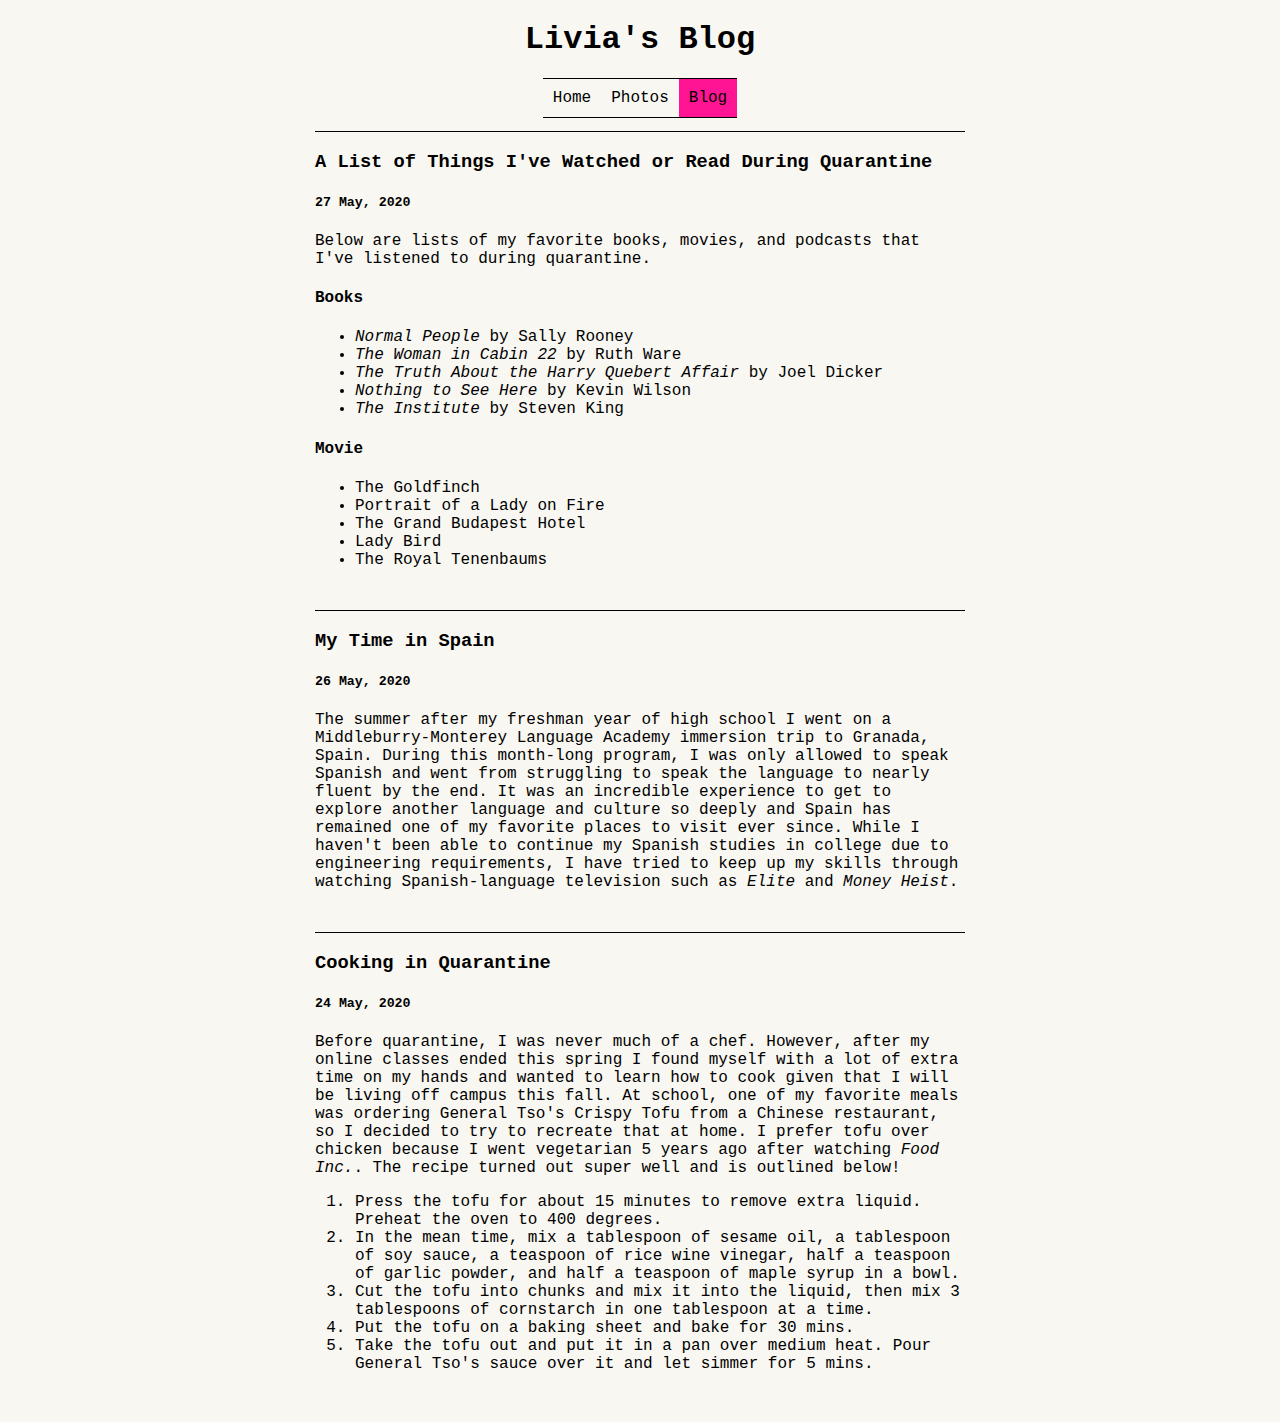
==== portfolio/src/main/webapp/blog.html @ 12d3fe1b "better styling, JavaScript button to change the background" ====
<!DOCTYPE html>
<html>
  <head>
    <meta charset="UTF-8">
    <title>Livia's Blog</title>
    <link rel="stylesheet" href="style.css">
    <script src="script.js"></script>
  </head>
  <body>
    <div id="content">
      <h1>Livia's Blog</h1>
      <div class="navbar">
        <a href="/index.html" class="nav">Home</a>
        <a href="/images.html" class="nav">Photos</a>
        <a href="/blog.html" class="nav active">Blog</a>
      </div>

      <div class="post">
      <h3>A List of Things I've Watched or Read During Quarantine</h3>
      <h5>27 May, 2020</h5>
      <p> Below are lists of my favorite books, movies, and
          podcasts that I've listened to during quarantine.</p>
      <h4>Books</h4>
      <ul>
        <li><i>Normal People</i> by Sally Rooney</li>
        <li><i>The Woman in Cabin 22</i> by Ruth Ware</li>
        <li><i>The Truth About the Harry Quebert Affair</i> by Joel Dicker</li>
        <li><i>Nothing to See Here</i> by Kevin Wilson</li>
        <li><i>The Institute</i> by Steven King</li>
      </ul>
      <h4>Movie</h4>
      <ul>
        <li>The Goldfinch</li>
        <li>Portrait of a Lady on Fire</li>
        <li>The Grand Budapest Hotel</li>
        <li>Lady Bird</li>
        <li>The Royal Tenenbaums</li>
      </ul>
      </div>
      
      <div class="post">
      <h3>My Time in Spain</h3>
      <h5>26 May, 2020</h5>
      <p>The summer after my freshman year of high school I went on a
          Middleburry-Monterey Language Academy immersion trip to
          Granada, Spain. During this month-long program, I was only
          allowed to speak Spanish and went from struggling to speak
          the language to nearly fluent by the end. It was an incredible
          experience to get to explore another language and culture so
          deeply and Spain has remained one of my favorite places to
          visit ever since. While I haven't been able to continue my
          Spanish studies in college due to engineering requirements,
          I have tried to keep up my skills through watching
          Spanish-language television such as <i>Elite</i>
          and <i>Money Heist</i>.</p>
      </div>
      
      <div class="post">
      <h3>Cooking in Quarantine</h3>
      <h5>24 May, 2020</h5>
      <p>Before quarantine, I was never much of a chef. However, after
          my online classes ended this spring I found myself with a
          lot of extra time on my hands and wanted to learn how to
          cook given that I will be living off campus this fall. At
          school, one of my favorite meals was ordering General Tso's
          Crispy Tofu from a Chinese restaurant, so I decided to try to
          recreate that at home. I prefer tofu over chicken because I
          went vegetarian 5 years ago after watching <i>Food Inc.</i>.
          The recipe turned out super well and is outlined below!</p>
      <ol>
        <li>Press the tofu for about 15 minutes to remove extra liquid.
            Preheat the oven to 400 degrees.
        </li>
        <li>In the mean time, mix a tablespoon of sesame oil, a tablespoon
            of soy sauce, a teaspoon of rice wine vinegar, half a teaspoon
            of garlic powder, and half a teaspoon of maple syrup in a bowl.
        </li>
        <li>Cut the tofu into chunks and mix it into the liquid, then
            mix 3 tablespoons of cornstarch in one tablespoon at a time.
        </li>
        <li>Put the tofu on a baking sheet and bake for 30 mins.</li>
        <li>Take the tofu out and put it in a pan over medium heat.
            Pour General Tso's sauce over it and let simmer for 5 mins.
        </li>
      </ol>
      </div>
  </div>
  </body>
</html>
---- portfolio/src/main/webapp/style.css ----
#content {
  margin-left: auto;
  margin-right: auto;
  width: 650px;
}

#photos {
  margin-left: auto;
  margin-right: auto;
  width: 1000px;
}

#content h1 {
  text-align: center;
}

.navbar {
    text-align: center;
    margin: 0 auto;
    padding-bottom: 15px;
}

body {
    background-color: #F9F7F2;
}

.active {
    background-color: deeppink;
}

.post {
    border-top: thin solid black;
    padding-bottom: 25px;
}

.nav {
  display: inline-block;
  padding: 10px;
  margin: -2px;
  text-decoration: none;
  border-top: thin solid black;
  border-bottom: thin solid black;
  color: black;
}

.nav:hover {
    background-color: deeppink;
}

#greeting-container {
  margin-top: 20px;
}

.image-thumbnails {
  display: flex;
  flex-wrap: wrap;
  justify-content: center;
}

.image-thumbnails img {
  margin: 10px;
  max-height: 200px;
  max-width: 200px;
}

.image-thumbnails img:hover {
  border: thick solid black;
}

#random-image-container img {
  margin-top: 20px;
}

h1 {
    font-family: "courier";
}

h3 {
    font-family: "courier";
}

h4 {
    font-family: "courier";
}

h5 {
    font-family: "courier";
}

p {
    font-family: "courier";
}

a {
    font-family: "courier";
}

li {
    font-family: "courier";
}

ol {
    font-family: "courier";
}

ul {
    font-family: "courier";
}
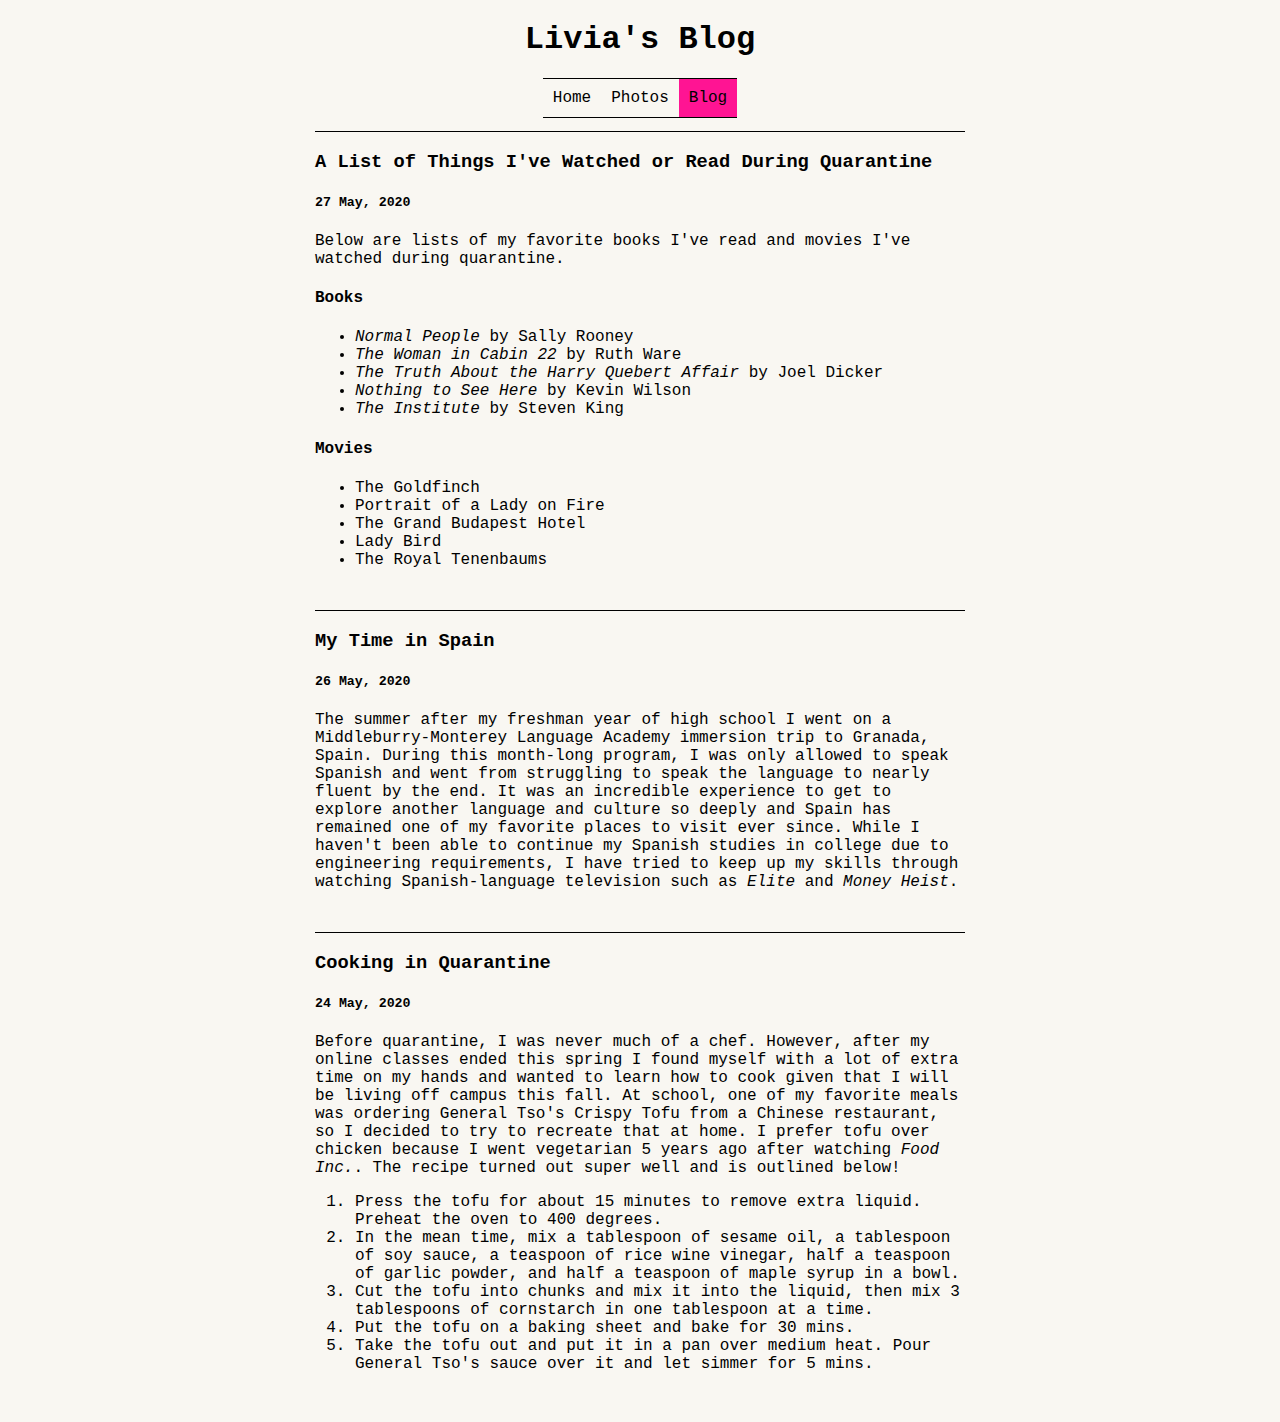
==== commit cc72432e: "JavaScript functionality to put captions up on mouseover on pictures" ====
--- a/portfolio/src/main/webapp/blog.html
+++ b/portfolio/src/main/webapp/blog.html
@@ -18,8 +18,8 @@
       <div class="post">
       <h3>A List of Things I've Watched or Read During Quarantine</h3>
       <h5>27 May, 2020</h5>
-      <p> Below are lists of my favorite books, movies, and
-          podcasts that I've listened to during quarantine.</p>
+      <p> Below are lists of my favorite books I've read and
+          movies I've watched during quarantine.</p>
       <h4>Books</h4>
       <ul>
         <li><i>Normal People</i> by Sally Rooney</li>
@@ -28,7 +28,7 @@
         <li><i>Nothing to See Here</i> by Kevin Wilson</li>
         <li><i>The Institute</i> by Steven King</li>
       </ul>
-      <h4>Movie</h4>
+      <h4>Movies</h4>
       <ul>
         <li>The Goldfinch</li>
         <li>Portrait of a Lady on Fire</li>
--- a/portfolio/src/main/webapp/style.css
+++ b/portfolio/src/main/webapp/style.css
@@ -18,6 +18,19 @@
     text-align: center;
     margin: 0 auto;
     padding-bottom: 15px;
+}
+
+.hidden {
+    display: none;
+}
+
+.caption {
+    height: 220px;
+    width: 220px;
+    text-align: center;
+    background-color: #F0F0F0;
+    opacity: .5;
+    padding-top: 50px;
 }
 
 body {
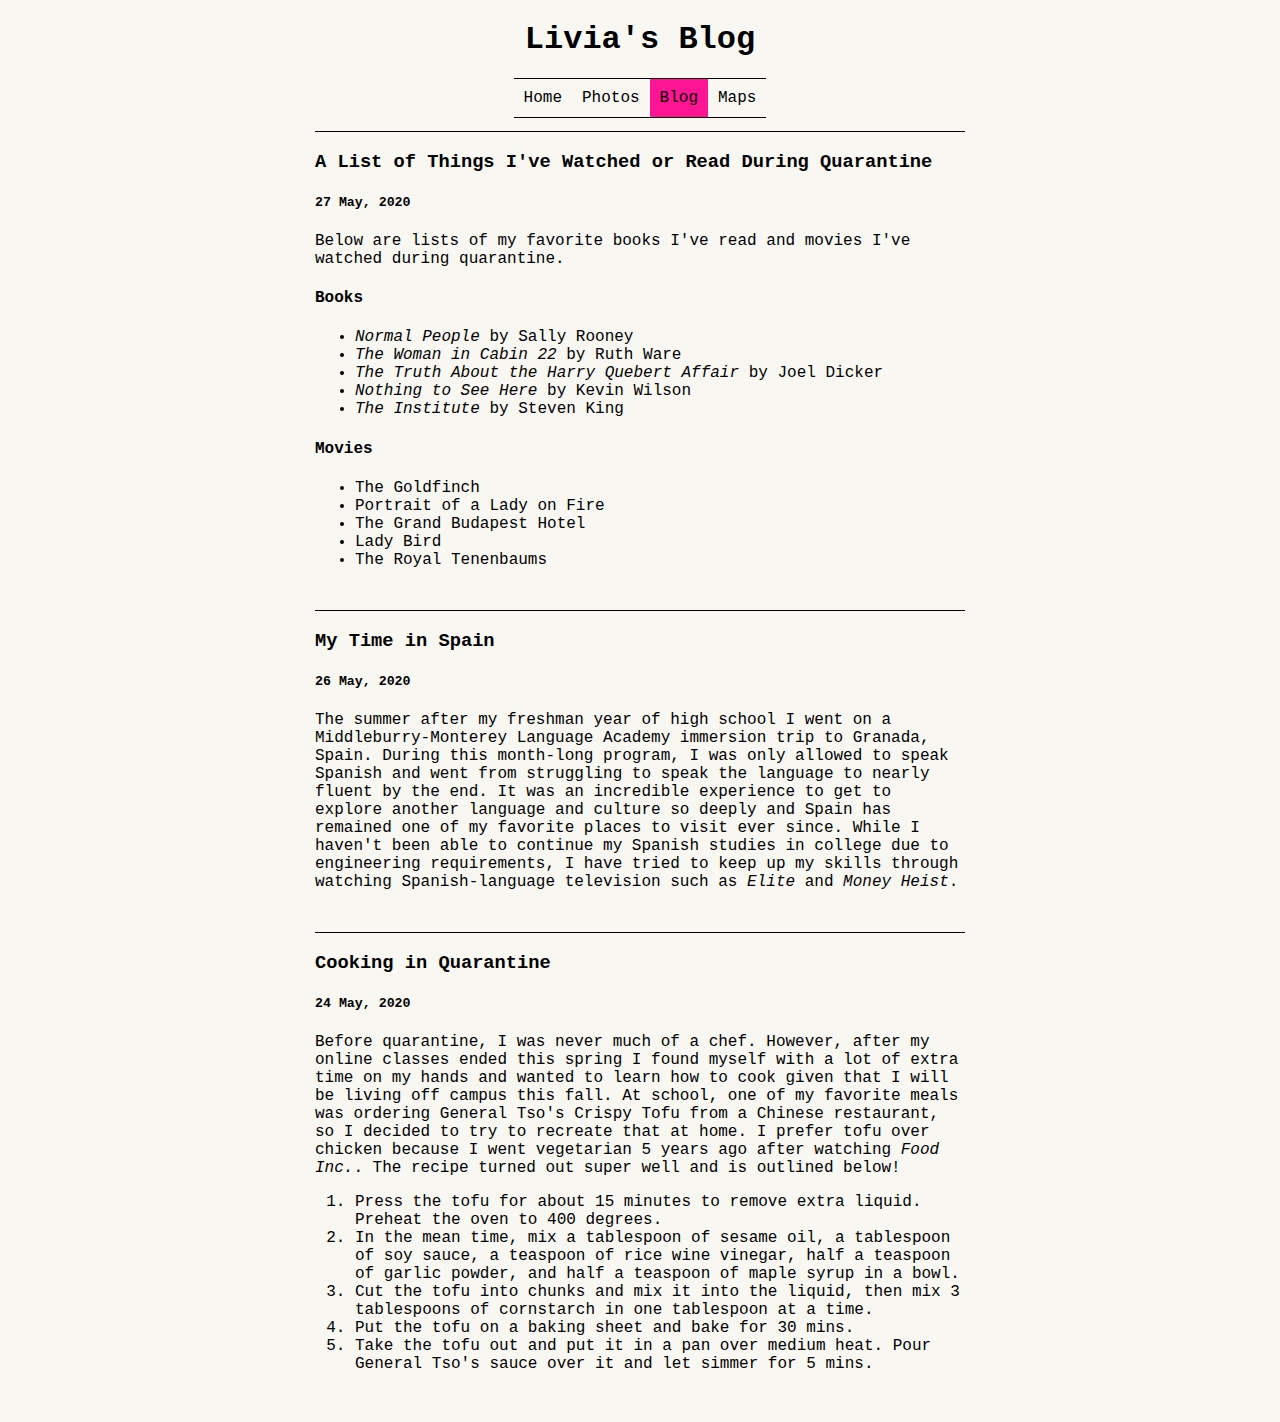
==== commit 90b57f8f: "added a basic map" ====
--- a/portfolio/src/main/webapp/blog.html
+++ b/portfolio/src/main/webapp/blog.html
@@ -1,89 +1,80 @@
 <!DOCTYPE html>
-<html>
-  <head>
-    <meta charset="UTF-8">
-    <title>Livia's Blog</title>
-    <link rel="stylesheet" href="style.css">
-    <script src="script.js"></script>
-  </head>
-  <body>
-    <div id="content">
-      <h1>Livia's Blog</h1>
-      <div class="navbar">
-        <a href="/index.html" class="nav">Home</a>
-        <a href="/images.html" class="nav">Photos</a>
-        <a href="/blog.html" class="nav active">Blog</a>
-      </div>
+<meta charset="utf-8">
+<title>Livia's Blog</title>
+<link rel="stylesheet" href="style.css">
+<script src="script.js"></script>
+<div id="content">
+  <h1>Livia's Blog</h1>
+  <nav>
+    <a href="/index.html" class="nav">Home</a>
+    <a href="/images.html" class="nav">Photos</a>
+    <a href="/blog.html" class="nav active">Blog</a>
+    <a href="/maps.html" class="nav">Maps</a>
+  </nav>
 
-      <div class="post">
-      <h3>A List of Things I've Watched or Read During Quarantine</h3>
-      <h5>27 May, 2020</h5>
-      <p> Below are lists of my favorite books I've read and
+  <article>
+    <h3>A List of Things I've Watched or Read During Quarantine</h3>
+    <h5>27 May, 2020</h5>
+    <p> Below are lists of my favorite books I've read and
           movies I've watched during quarantine.</p>
-      <h4>Books</h4>
-      <ul>
-        <li><i>Normal People</i> by Sally Rooney</li>
-        <li><i>The Woman in Cabin 22</i> by Ruth Ware</li>
-        <li><i>The Truth About the Harry Quebert Affair</i> by Joel Dicker</li>
-        <li><i>Nothing to See Here</i> by Kevin Wilson</li>
-        <li><i>The Institute</i> by Steven King</li>
-      </ul>
-      <h4>Movies</h4>
-      <ul>
-        <li>The Goldfinch</li>
-        <li>Portrait of a Lady on Fire</li>
-        <li>The Grand Budapest Hotel</li>
-        <li>Lady Bird</li>
-        <li>The Royal Tenenbaums</li>
-      </ul>
-      </div>
+    <h4>Books</h4>
+    <ul>
+      <li><i>Normal People</i> by Sally Rooney
+      <li><i>The Woman in Cabin 22</i> by Ruth Ware
+      <li><i>The Truth About the Harry Quebert Affair</i> by Joel Dicker
+      <li><i>Nothing to See Here</i> by Kevin Wilson
+      <li><i>The Institute</i> by Steven King
+    </ul>
+    <h4>Movies</h4>
+    <ul>
+      <li>The Goldfinch
+      <li>Portrait of a Lady on Fire
+      <li>The Grand Budapest Hotel
+      <li>Lady Bird
+      <li>The Royal Tenenbaums
+    </ul>
+  </article>
       
-      <div class="post">
-      <h3>My Time in Spain</h3>
-      <h5>26 May, 2020</h5>
-      <p>The summer after my freshman year of high school I went on a
-          Middleburry-Monterey Language Academy immersion trip to
-          Granada, Spain. During this month-long program, I was only
-          allowed to speak Spanish and went from struggling to speak
-          the language to nearly fluent by the end. It was an incredible
-          experience to get to explore another language and culture so
-          deeply and Spain has remained one of my favorite places to
-          visit ever since. While I haven't been able to continue my
-          Spanish studies in college due to engineering requirements,
-          I have tried to keep up my skills through watching
-          Spanish-language television such as <i>Elite</i>
-          and <i>Money Heist</i>.</p>
-      </div>
+  <article>
+    <h3>My Time in Spain</h3>
+    <h5>26 May, 2020</h5>
+    <p>The summer after my freshman year of high school I went on a
+        Middleburry-Monterey Language Academy immersion trip to
+        Granada, Spain. During this month-long program, I was only
+        allowed to speak Spanish and went from struggling to speak
+        the language to nearly fluent by the end. It was an incredible
+        experience to get to explore another language and culture so
+        deeply and Spain has remained one of my favorite places to
+        visit ever since. While I haven't been able to continue my
+        Spanish studies in college due to engineering requirements,
+        I have tried to keep up my skills through watching
+        Spanish-language television such as <i>Elite</i>
+        and <i>Money Heist</i>.</p>
+  </article>
       
-      <div class="post">
-      <h3>Cooking in Quarantine</h3>
-      <h5>24 May, 2020</h5>
-      <p>Before quarantine, I was never much of a chef. However, after
-          my online classes ended this spring I found myself with a
-          lot of extra time on my hands and wanted to learn how to
-          cook given that I will be living off campus this fall. At
-          school, one of my favorite meals was ordering General Tso's
-          Crispy Tofu from a Chinese restaurant, so I decided to try to
-          recreate that at home. I prefer tofu over chicken because I
-          went vegetarian 5 years ago after watching <i>Food Inc.</i>.
-          The recipe turned out super well and is outlined below!</p>
-      <ol>
-        <li>Press the tofu for about 15 minutes to remove extra liquid.
-            Preheat the oven to 400 degrees.
-        </li>
-        <li>In the mean time, mix a tablespoon of sesame oil, a tablespoon
-            of soy sauce, a teaspoon of rice wine vinegar, half a teaspoon
-            of garlic powder, and half a teaspoon of maple syrup in a bowl.
-        </li>
-        <li>Cut the tofu into chunks and mix it into the liquid, then
-            mix 3 tablespoons of cornstarch in one tablespoon at a time.
-        </li>
-        <li>Put the tofu on a baking sheet and bake for 30 mins.</li>
-        <li>Take the tofu out and put it in a pan over medium heat.
-            Pour General Tso's sauce over it and let simmer for 5 mins.
-        </li>
-      </ol>
-      </div>
-  </div>
-  </body>
-</html>
+  <article>
+    <h3>Cooking in Quarantine</h3>
+    <h5>24 May, 2020</h5>
+    <p>Before quarantine, I was never much of a chef. However, after
+        my online classes ended this spring I found myself with a
+        lot of extra time on my hands and wanted to learn how to
+        cook given that I will be living off campus this fall. At
+        school, one of my favorite meals was ordering General Tso's
+        Crispy Tofu from a Chinese restaurant, so I decided to try to
+        recreate that at home. I prefer tofu over chicken because I
+        went vegetarian 5 years ago after watching <i>Food Inc.</i>.
+        The recipe turned out super well and is outlined below!</p>
+    <ol>
+      <li>Press the tofu for about 15 minutes to remove extra liquid.
+          Preheat the oven to 400 degrees.
+      <li>In the mean time, mix a tablespoon of sesame oil, a tablespoon
+          of soy sauce, a teaspoon of rice wine vinegar, half a teaspoon
+          of garlic powder, and half a teaspoon of maple syrup in a bowl.
+      <li>Cut the tofu into chunks and mix it into the liquid, then
+          mix 3 tablespoons of cornstarch in one tablespoon at a time.
+      <li>Put the tofu on a baking sheet and bake for 30 mins.
+      <li>Take the tofu out and put it in a pan over medium heat.
+          Pour General Tso's sauce over it and let simmer for 5 mins.
+    </ol>
+  </article>
+</div>
--- a/portfolio/src/main/webapp/style.css
+++ b/portfolio/src/main/webapp/style.css
@@ -14,50 +14,50 @@
   text-align: center;
 }
 
-.navbar {
-    text-align: center;
-    margin: 0 auto;
-    padding-bottom: 15px;
+nav {
+  margin: 0 auto;
+  padding-bottom: 15px;
+  text-align: center;
 }
 
 .hidden {
-    display: none;
+  display: none;
 }
 
 .caption {
-    height: 220px;
-    width: 220px;
-    text-align: center;
-    background-color: #F0F0F0;
-    opacity: .5;
-    padding-top: 50px;
+  background-color: #F0F0F0;
+  height: 220px;
+  opacity: .5;
+  padding-top: 50px;
+  text-align: center;
+  width: 220px;
 }
 
 body {
-    background-color: #F9F7F2;
+  background-color: #F9F7F2;
 }
 
 .active {
-    background-color: deeppink;
+  background-color: deeppink;
 }
 
-.post {
-    border-top: thin solid black;
-    padding-bottom: 25px;
+article {
+  border-top: thin solid black;
+  padding-bottom: 25px;
 }
 
 .nav {
-  display: inline-block;
-  padding: 10px;
-  margin: -2px;
-  text-decoration: none;
   border-top: thin solid black;
   border-bottom: thin solid black;
   color: black;
+  display: inline-block;
+  margin: -2px;
+  padding: 10px;
+  text-decoration: none;
 }
 
 .nav:hover {
-    background-color: deeppink;
+  background-color: deeppink;
 }
 
 #greeting-container {
@@ -84,38 +84,62 @@
   margin-top: 20px;
 }
 
-h1 {
-    font-family: "courier";
+.hover-label[aria-label]:hover {
+  display: block;
+  position: relative;
 }
 
-h3 {
-    font-family: "courier";
+.hover-label[aria-label]:hover::before {
+  align-items: center;
+  background-color: rgba(0, 0, 0, 0.5);
+  box-sizing: border-box;
+  color: #eee;
+  content: attr(aria-label);
+  display: flex;
+  height: 100%;
+  justify-content: center;
+  left: 0;
+  padding: 1rem;
+  position: absolute;
+  text-align: center;
+  text-decoration: none;
+  top: 0;
+  width: 100%;
 }
 
-h4 {
-    font-family: "courier";
+.comment label,
+.comment input {
+  display: block;
+  margin: .5rem 0; /** top-bottom=1/2 base font size; left-right=0 */
 }
 
-h5 {
-    font-family: "courier";
+.comment input[type=submit] {
+  margin: 1rem 0 .5rem 0;
 }
 
-p {
-    font-family: "courier";
+#comments-section {
+  list-style: none;
+  padding-left: 0px;
 }
 
-a {
-    font-family: "courier";
+#comments-section li {
+  list-style-type: none;
+  padding-bottom: 15px;
+  padding-left: 0px;
 }
 
+h1,
+h3,
+h4,
+h5,
+p,
+a,
 li {
-    font-family: "courier";
+  font-family: courier;
 }
 
-ol {
-    font-family: "courier";
+#map {
+  border: thin solid black;
+  height: 500px;
+  width: 500px;
 }
-
-ul {
-    font-family: "courier";
-}